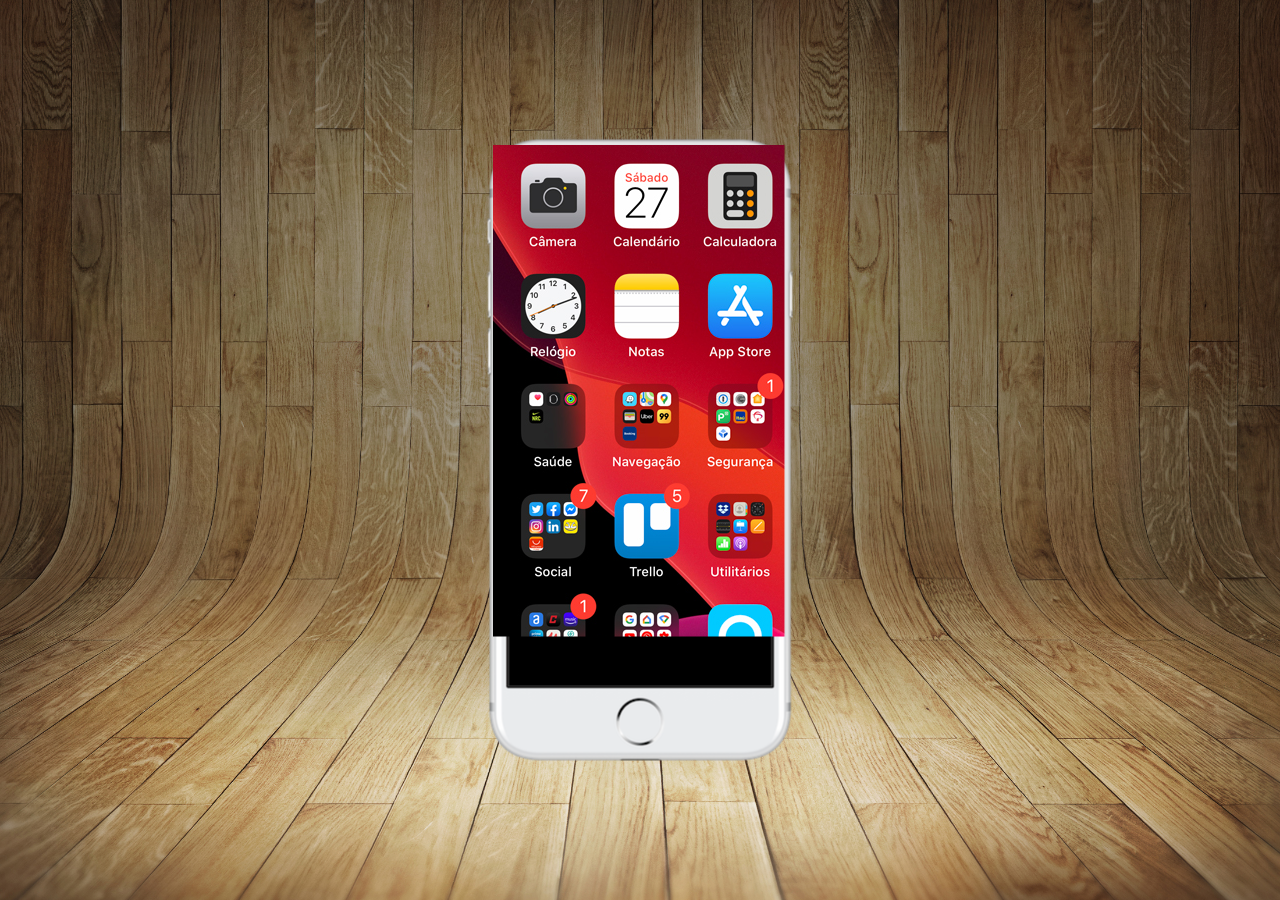
==== index.html @ 8de9d9dc "interface projeto redes" ====
<!DOCTYPE html>
<html lang="pt-br">
<head>
    <meta charset="UTF-8">
    <meta http-equiv="X-UA-Compatible" content="IE=edge">
    <meta name="viewport" content="width=device-width, initial-scale=1.0">
    <title>Redes Socias</title>
    <link rel="stylesheet" href="/estilo/style.css">
</head>
<body>
    <main>
        <section id="telefone">
            <iframe src="home.html" frameborder="0" name="tela" id="tela"></iframe>
        </section>
        <section id="redes">

        </section>
    </main>
</body>
</html>
---- estilo/style.css ----
@charset "UTF-8";

*{
    margin: 0px;
    padding: 0px;
    font-family: Arial, Helvetica, sans-serif;
}

html, body{
    height: 100vh;
    width: 100vw;
}

body{
    background: url(/imagens/fundo-madeira.jpg);
    background-position: center center;
    background-size: cover;
    background-attachment: fixed;
}

main{
    position: relative;
    height: 100vh;
    width: 100vw;
}

#telefone{
    position: absolute;
    top: 50%;
    left: 50%;

    transform: translate(-50%, -50%);
    width: 311px;
    height: 627px;
    background: url(/imagens/frame-iphone.png);
    background-repeat: no-repeat;
    background-size: cover;
    background-attachment: fixed;
}

iframe{
    width: 300px;
    height: 500px;
}
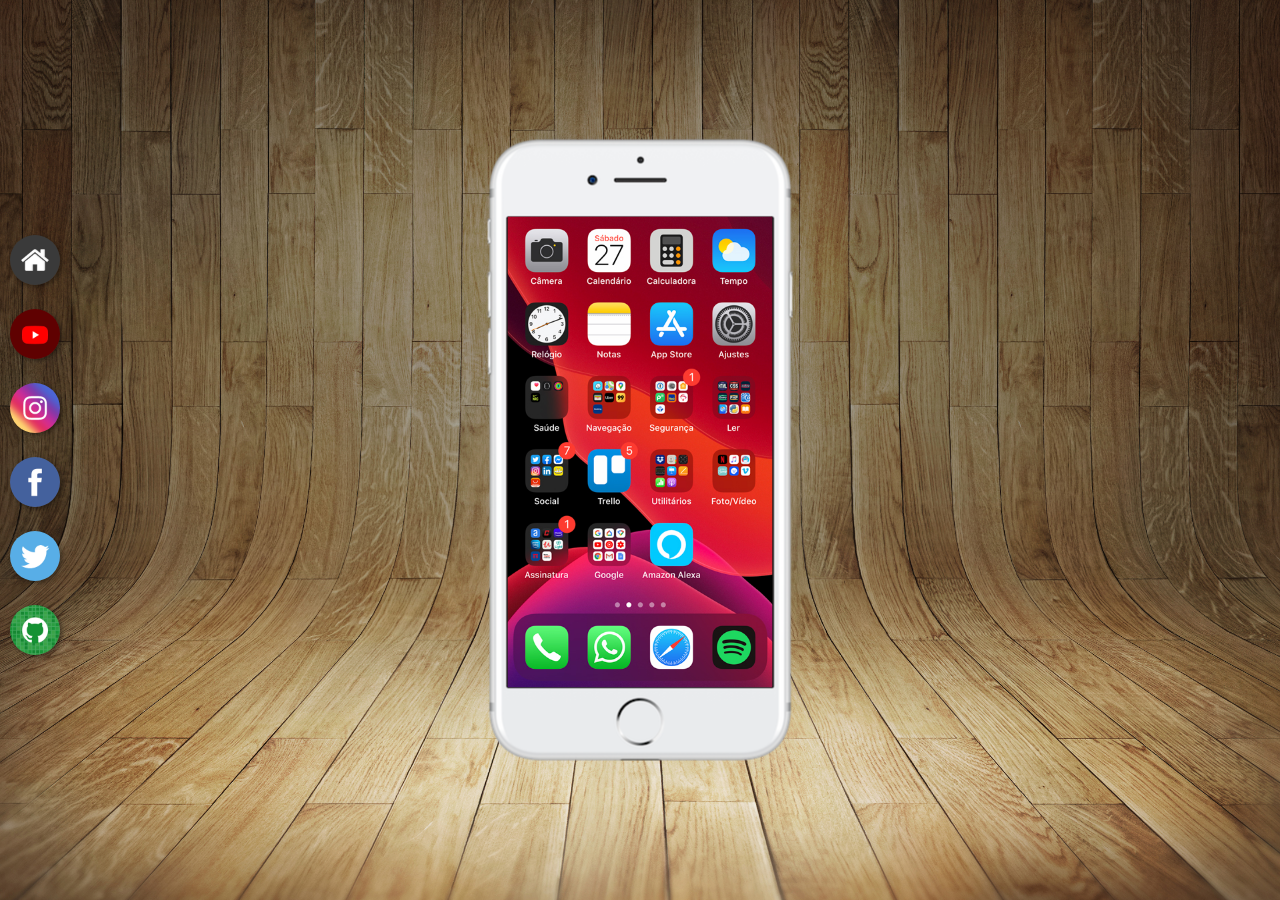
==== commit 1c45df4b: "projeto redes sociais" ====
--- a/index.html
+++ b/index.html
@@ -13,7 +13,12 @@
             <iframe src="home.html" frameborder="0" name="tela" id="tela"></iframe>
         </section>
         <section id="redes">
-
+            <a href="home.html" target="tela"><img src="imagens/logo-home.jpg" alt="Home"></a><br>
+            <a href="youtube.html" target="tela"><img src="imagens/logo-youtube.jpg" alt="Youtube"></a><br>
+            <a href="instagram.html" target="tela"><img src="imagens/logo-instagram.jpg" alt="instagram"></a><br>
+            <a href="facebook.html" target="tela"><img src="imagens/logo-facebook.jpg" alt="Facebook"></a><br>
+            <a href="twitter.html" target="tela"><img src="imagens/logo-twitter.jpg" alt="Twitter"></a><br>
+            <a href="github.html" target="tela"><img src="imagens/logo-github.jpg" alt="github"></a>
         </section>
     </main>
 </body>
--- a/estilo/style.css
+++ b/estilo/style.css
@@ -39,6 +39,31 @@
 }
 
 iframe{
-    width: 300px;
-    height: 500px;
+    position: relative;
+    top: 80px;
+    left: 23px;  
+    width: 265px;
+    height: 471px;
+}
+
+section#redes{
+    display: inline-block;
+    position: relative;
+    top: 25%;
+    left: 0%;
+}
+
+section#redes img{
+    width: 50px;
+    margin: 10px;
+    border-radius: 50%;
+    box-shadow: 2px 2px 5px rgba(0, 0, 0, 0.432);
+    box-sizing: border-box;
+}
+
+#redes img:hover{
+    border: 2px solid rgba(255, 255, 255, 0.509);
+    transform: translate(-3px, -3px);
+    box-shadow: 5px 5px 10px rgba(0, 0, 0, 0.644);
+    transition: transform .3s, border .1s;
 }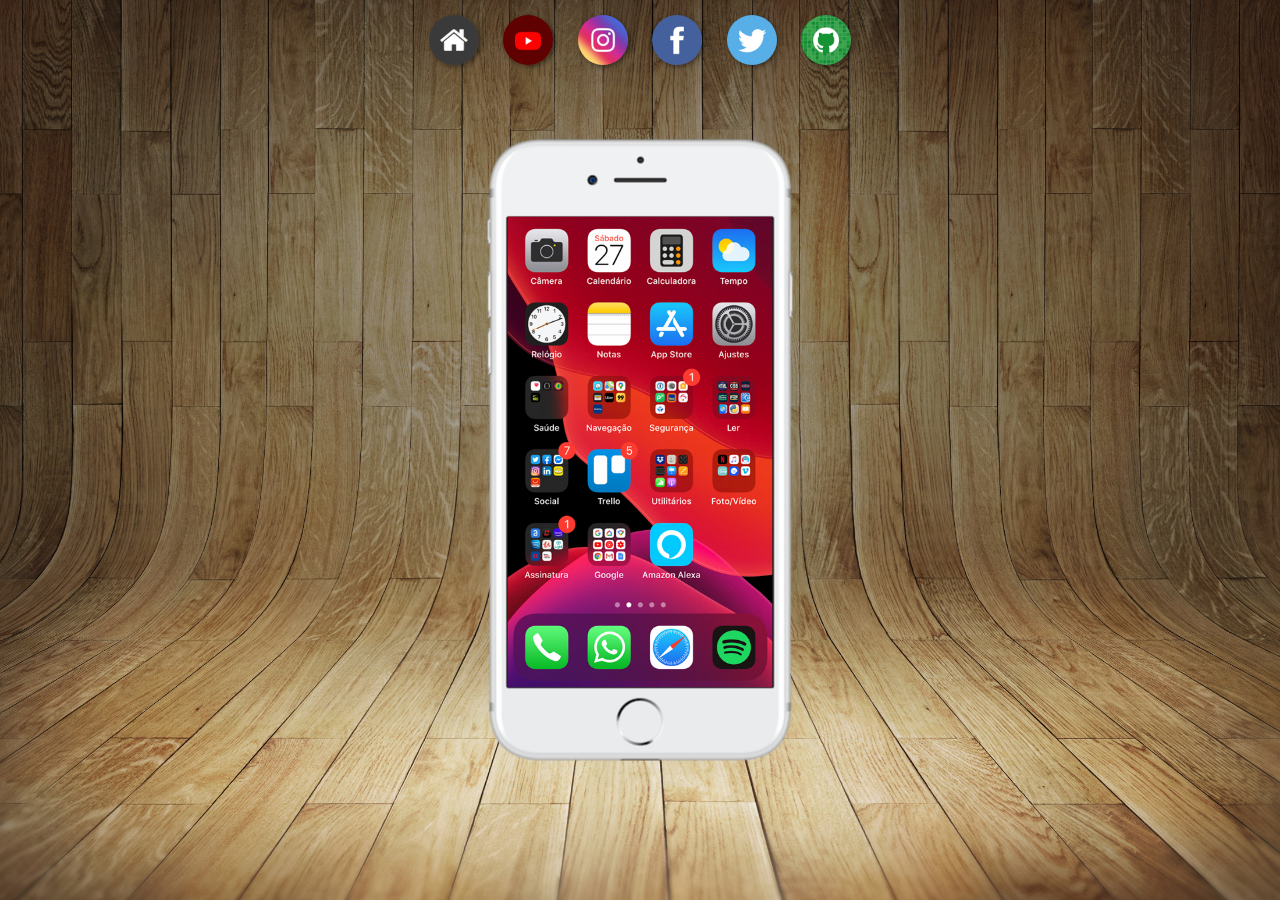
==== commit 83dbf992: "atualização" ====
--- a/index.html
+++ b/index.html
@@ -4,8 +4,8 @@
     <meta charset="UTF-8">
     <meta http-equiv="X-UA-Compatible" content="IE=edge">
     <meta name="viewport" content="width=device-width, initial-scale=1.0">
-    <title>Redes Socias</title>
-    <link rel="stylesheet" href="/estilo/style.css">
+    <link rel="stylesheet" href="estilo/style.css">
+    <title>Redes Socias</title> 
 </head>
 <body>
     <main>
@@ -13,11 +13,11 @@
             <iframe src="home.html" frameborder="0" name="tela" id="tela"></iframe>
         </section>
         <section id="redes">
-            <a href="home.html" target="tela"><img src="imagens/logo-home.jpg" alt="Home"></a><br>
-            <a href="youtube.html" target="tela"><img src="imagens/logo-youtube.jpg" alt="Youtube"></a><br>
-            <a href="instagram.html" target="tela"><img src="imagens/logo-instagram.jpg" alt="instagram"></a><br>
-            <a href="facebook.html" target="tela"><img src="imagens/logo-facebook.jpg" alt="Facebook"></a><br>
-            <a href="twitter.html" target="tela"><img src="imagens/logo-twitter.jpg" alt="Twitter"></a><br>
+            <a href="home.html" target="tela"><img src="imagens/logo-home.jpg" alt="Home"></a>
+            <a href="youtube.html" target="tela"><img src="imagens/logo-youtube.jpg" alt="Youtube"></a>
+            <a href="instagram.html" target="tela"><img src="imagens/logo-instagram.jpg" alt="instagram"></a>
+            <a href="facebook.html" target="tela"><img src="imagens/logo-facebook.jpg" alt="Facebook"></a>
+            <a href="twitter.html" target="tela"><img src="imagens/logo-twitter.jpg" alt="Twitter"></a>
             <a href="github.html" target="tela"><img src="imagens/logo-github.jpg" alt="github"></a>
         </section>
     </main>
--- a/estilo/style.css
+++ b/estilo/style.css
@@ -12,7 +12,7 @@
 }
 
 body{
-    background: url(/imagens/fundo-madeira.jpg);
+    background: url(../imagens/fundo-madeira.jpg);
     background-position: center center;
     background-size: cover;
     background-attachment: fixed;
@@ -32,7 +32,7 @@
     transform: translate(-50%, -50%);
     width: 311px;
     height: 627px;
-    background: url(/imagens/frame-iphone.png);
+    background: url(../imagens/frame-iphone.png);
     background-repeat: no-repeat;
     background-size: cover;
     background-attachment: fixed;
@@ -47,10 +47,8 @@
 }
 
 section#redes{
-    display: inline-block;
-    position: relative;
-    top: 25%;
-    left: 0%;
+    padding-top: 5px;
+    text-align: center;
 }
 
 section#redes img{
